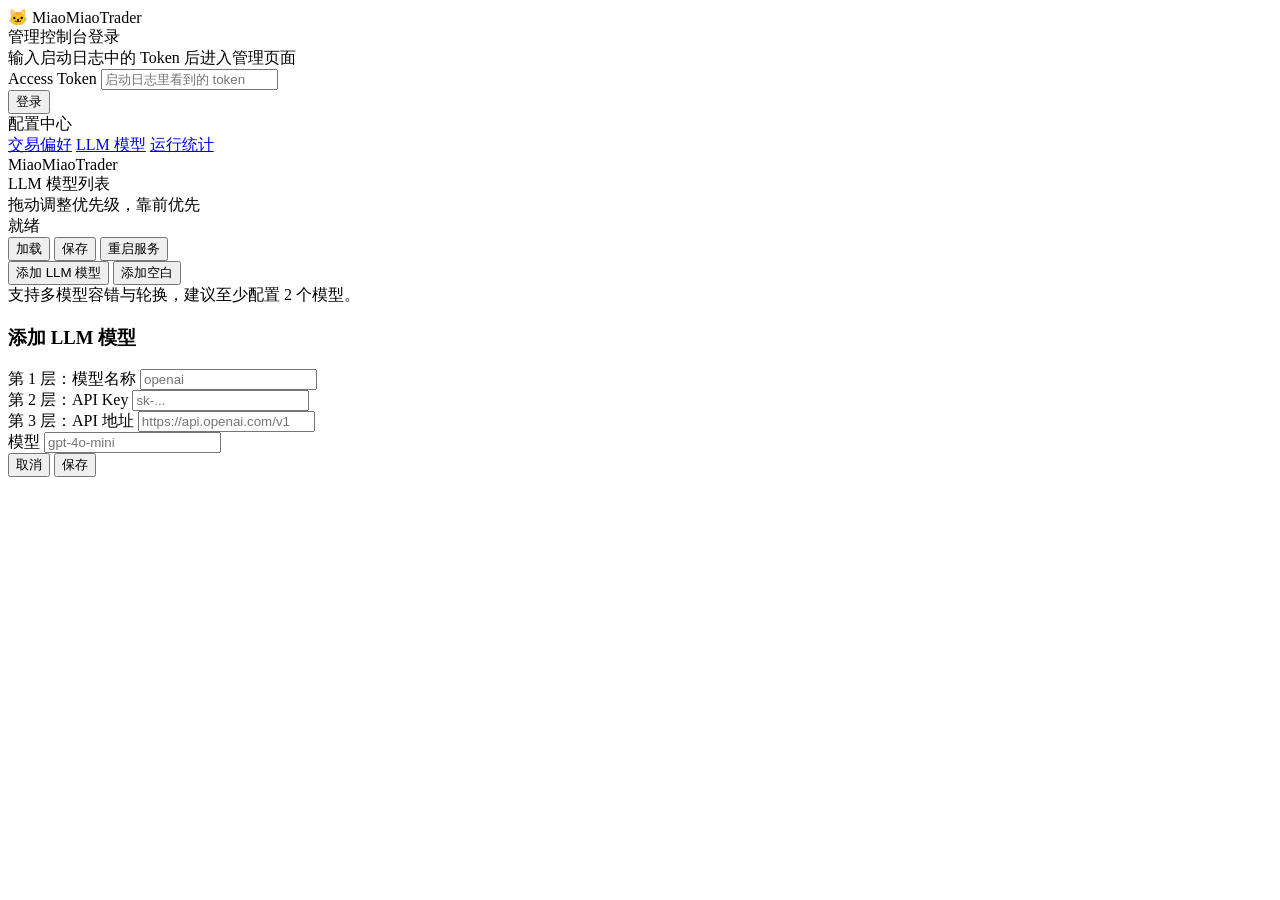
==== WebManager/templates/llm.html @ 33794eef "Add files via upload" ====
<!DOCTYPE html>
<html>
  <head>
    <meta charset="utf-8" />
    <meta name="viewport" content="width=device-width, initial-scale=1" />
    <title>MiaoMiaoTrader LLM</title>
    <link rel="stylesheet" href="/static/index.css" />
  </head>
  <body>
    <div id="loginView" class="center">
      <div class="login-card">
        <div class="brand">🐱 MiaoMiaoTrader</div>
        <div class="login-title">管理控制台登录</div>
        <div class="login-desc">输入启动日志中的 Token 后进入管理页面</div>
        <div class="row">
          <label>Access Token</label>
          <input id="token" placeholder="启动日志里看到的 token" />
        </div>
        <div class="btn-row">
          <button class="btn" onclick="login()">登录</button>
        </div>
      </div>
    </div>

    <div id="appView" class="container hidden">
      <div class="layout">
        <aside class="sidebar">
          <div class="sidebar-title">配置中心</div>
          <nav class="nav">
            <a class="nav-link" href="/">交易偏好</a>
            <a class="nav-link active" href="/llm">LLM 模型</a>
            <a class="nav-link" href="/stats">运行统计</a>
          </nav>
          <div class="sidebar-foot muted">MiaoMiaoTrader</div>
        </aside>

        <main class="content">
          <div class="header">
            <div>
              <div class="title">LLM 模型列表</div>
              <div class="subtitle">拖动调整优先级，靠前优先</div>
            </div>
            <div class="btn-row">
              <div id="status" class="status muted">就绪</div>
              <button class="btn btn-ghost" onclick="loadConfig()">加载</button>
              <button class="btn" onclick="saveConfig()">保存</button>
              <button class="btn btn-danger" onclick="restartApp()">重启服务</button>
            </div>
          </div>

          <div class="card">
            <div class="row btn-row">
              <button class="btn" onclick="openProviderModal()">添加 LLM 模型</button>
              <button class="btn btn-ghost" onclick="addEmptyProvider()">添加空白</button>
            </div>
            <div class="llm-list" id="llmList"></div>
            <div class="footer">支持多模型容错与轮换，建议至少配置 2 个模型。</div>
          </div>
        </main>
      </div>
    </div>

    <div id="providerModal" class="modal-backdrop hidden">
      <div class="modal">
        <h3>添加 LLM 模型</h3>
        <div class="modal-steps">
          <div class="modal-step">
            <label>第 1 层：模型名称</label>
            <input id="providerName" placeholder="openai" />
          </div>
          <div class="modal-step">
            <label>第 2 层：API Key</label>
            <input id="providerKey" placeholder="sk-..." />
          </div>
          <div class="modal-step">
            <label>第 3 层：API 地址</label>
            <input id="providerEndpoint" placeholder="https://api.openai.com/v1" />
          </div>
          <div class="modal-step">
            <label>模型</label>
            <input id="providerModel" placeholder="gpt-4o-mini" />
          </div>
        </div>
        <div class="modal-actions">
          <button class="btn btn-ghost" onclick="closeProviderModal()">取消</button>
          <button class="btn" onclick="saveProviderFromModal()">保存</button>
        </div>
      </div>
    </div>

    <script src="/static/llm.js"></script>
  </body>
</html>
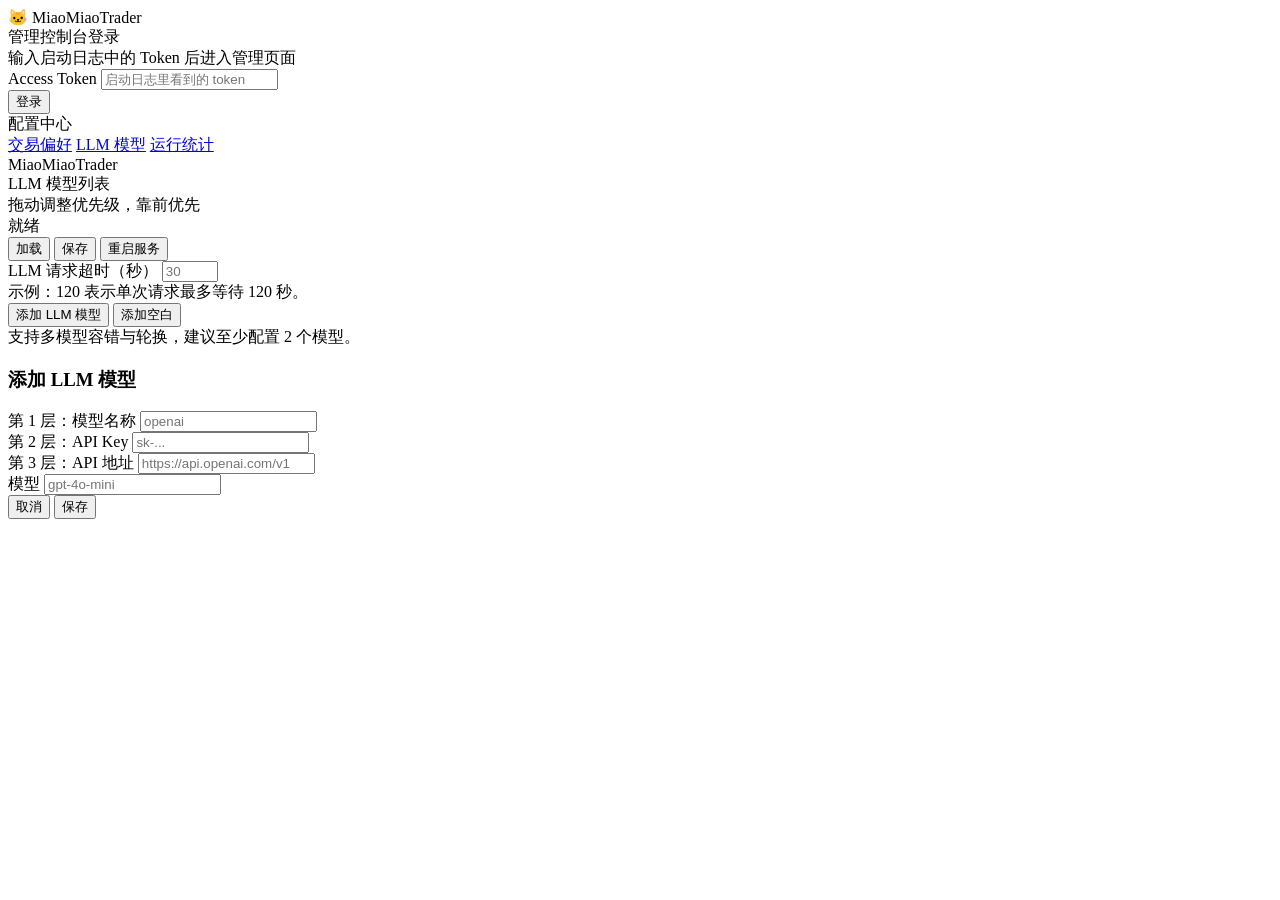
==== commit 9451d780: "Add files via upload" ====
--- a/WebManager/templates/llm.html
+++ b/WebManager/templates/llm.html
@@ -49,6 +49,11 @@
           </div>
 
           <div class="card">
+            <div class="row">
+              <label>LLM 请求超时（秒）</label>
+              <input id="llmTimeoutSec" type="number" min="1" max="600" placeholder="30" />
+              <div class="muted">示例：120 表示单次请求最多等待 120 秒。</div>
+            </div>
             <div class="row btn-row">
               <button class="btn" onclick="openProviderModal()">添加 LLM 模型</button>
               <button class="btn btn-ghost" onclick="addEmptyProvider()">添加空白</button>
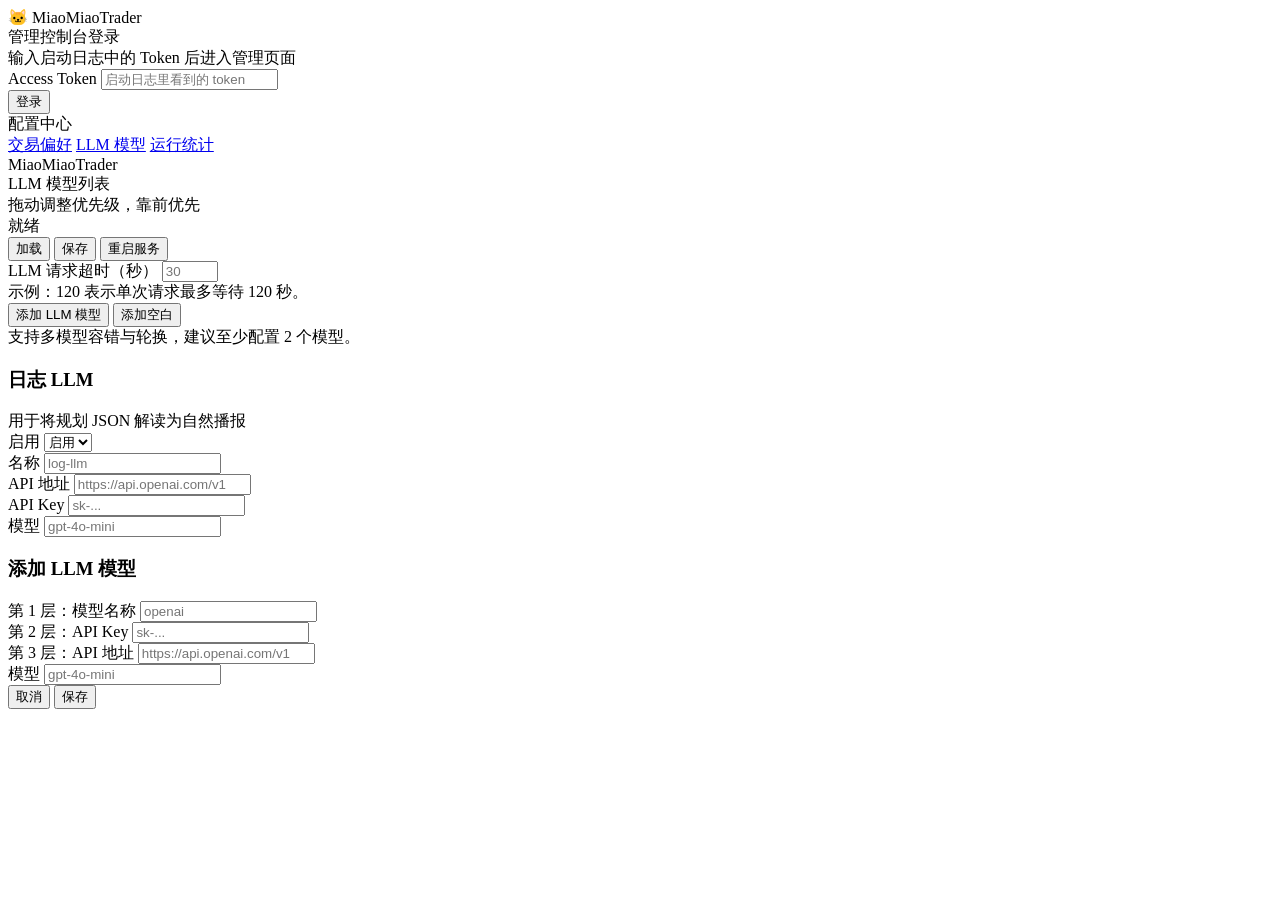
==== commit 2dc9167c: "Add files via upload" ====
--- a/WebManager/templates/llm.html
+++ b/WebManager/templates/llm.html
@@ -61,6 +61,36 @@
             <div class="llm-list" id="llmList"></div>
             <div class="footer">支持多模型容错与轮换，建议至少配置 2 个模型。</div>
           </div>
+
+          <div class="card">
+            <div class="card-header">
+              <h3>日志 LLM</h3>
+              <div class="card-subtitle">用于将规划 JSON 解读为自然播报</div>
+            </div>
+            <div class="row">
+              <label>启用</label>
+              <select id="logLlmEnabled">
+                <option value="true">启用</option>
+                <option value="false">停用</option>
+              </select>
+            </div>
+            <div class="row">
+              <label>名称</label>
+              <input id="logLlmName" placeholder="log-llm" />
+            </div>
+            <div class="row">
+              <label>API 地址</label>
+              <input id="logLlmEndpoint" placeholder="https://api.openai.com/v1" />
+            </div>
+            <div class="row">
+              <label>API Key</label>
+              <input id="logLlmKey" placeholder="sk-..." />
+            </div>
+            <div class="row">
+              <label>模型</label>
+              <input id="logLlmModel" placeholder="gpt-4o-mini" />
+            </div>
+          </div>
         </main>
       </div>
     </div>
